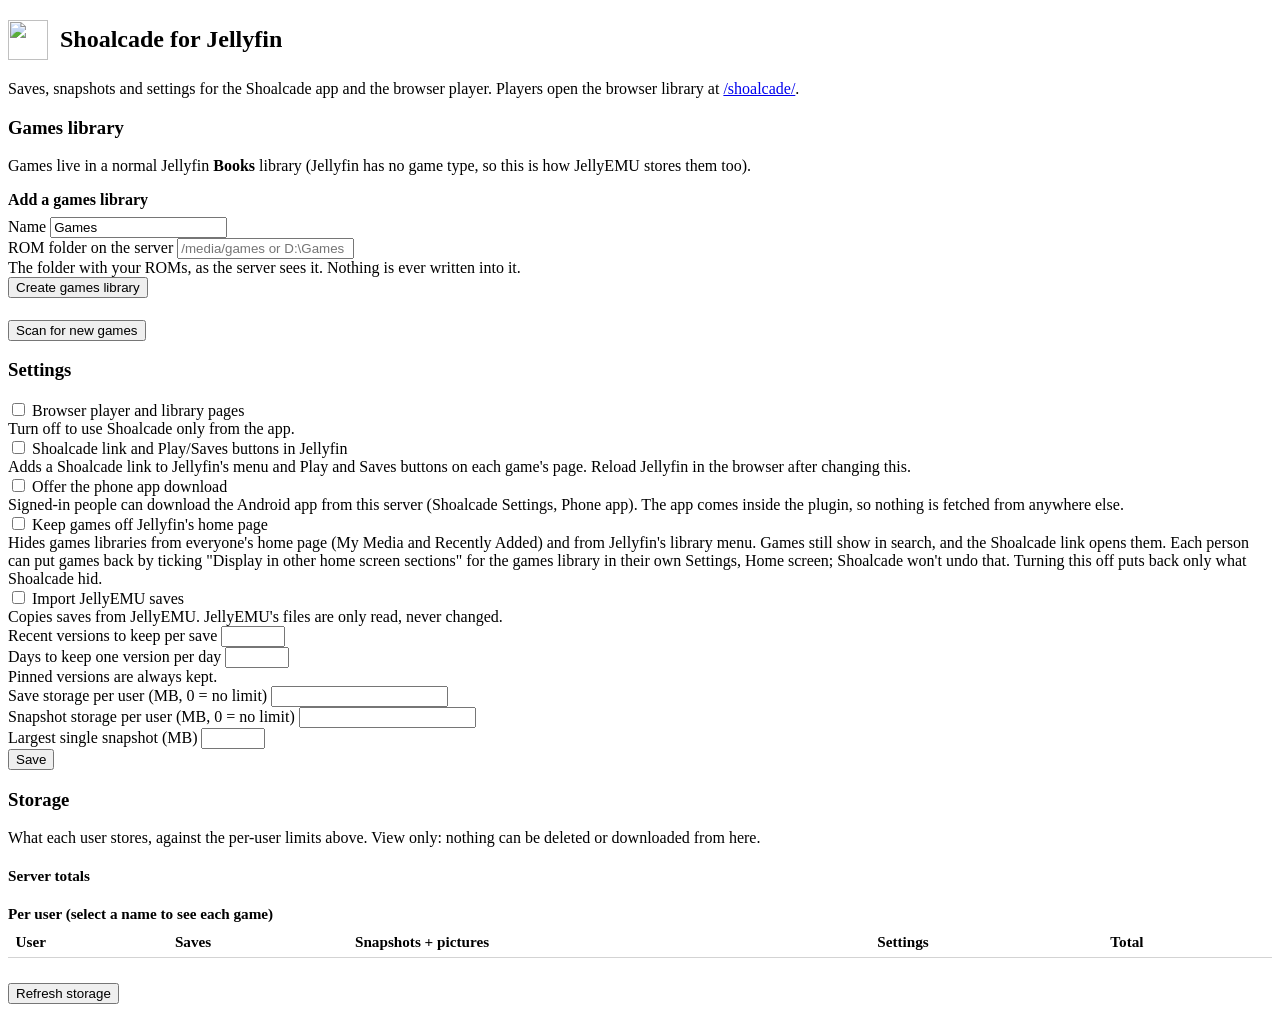
==== server/Jellyfin.Plugin.Shoalcade/Configuration/configPage.html @ 968b2501 "Shoalcade v0.3.0: first public release (app 0.6.0, plugin 0.3.0.0)" ====
<!DOCTYPE html>
<html lang="en-GB">
<head>
    <meta charset="utf-8">
    <title>Shoalcade</title>
</head>
<body>
    <div id="shoalcadeConfigPage" data-role="page" class="page type-interior pluginConfigurationPage" data-require="emby-input,emby-button,emby-checkbox">
        <div data-role="content">
            <div class="content-primary">
                <h2 style="display:flex;align-items:center;gap:.5em"><img src="../shoalcade/web/logo.svg" alt="" width="40" height="40">Shoalcade for Jellyfin</h2>
                <p>Saves, snapshots and settings for the Shoalcade app and the browser player.
                   Players open the browser library at <a is="emby-linkbutton" class="button-link" href="../shoalcade/" target="_blank">/shoalcade/</a>.</p>
                <p class="fieldDescription" id="scVersion"></p>
                <div class="verticalSection" id="scLibrarySection">
                    <h3 class="sectionTitle">Games library</h3>
                    <p class="fieldDescription">Games live in a normal Jellyfin <b>Books</b> library (Jellyfin has no game type, so this is how JellyEMU stores them too).</p>
                    <div id="scScanner" class="fieldDescription"></div>
                    <div id="scBoxArt" class="fieldDescription"></div>
                    <div id="scMigration" class="fieldDescription" role="status" hidden></div>
                    <div id="scLibraries"></div>
                    <div id="scCreate" style="margin-top:1em">
                        <h4 style="margin:.5em 0">Add a games library</h4>
                        <div class="inputContainer">
                            <label class="inputLabel inputLabelUnfocused" for="scLibName">Name</label>
                            <input id="scLibName" type="text" is="emby-input" value="Games" maxlength="60" />
                        </div>
                        <div class="inputContainer">
                            <label class="inputLabel inputLabelUnfocused" for="scLibPath">ROM folder on the server</label>
                            <input id="scLibPath" type="text" is="emby-input" placeholder="/media/games or D:\Games" />
                            <div class="fieldDescription">The folder with your ROMs, as the server sees it. Nothing is ever written into it.</div>
                        </div>
                        <button is="emby-button" type="button" id="scLibCreate" class="raised emby-button"><span>Create games library</span></button>
                        <div id="scLibMsg" class="fieldDescription" role="status" style="margin-top:.5em"></div>
                    </div>
                    <button is="emby-button" type="button" id="scScan" class="raised emby-button" style="margin-top:1em"><span>Scan for new games</span></button>
                </div>
                <h3 class="sectionTitle">Settings</h3>
                <form id="shoalcadeConfigForm">
                    <div class="checkboxContainer checkboxContainer-withDescription">
                        <label class="emby-checkbox-label">
                            <input id="EnableBrowserPlayer" name="EnableBrowserPlayer" type="checkbox" is="emby-checkbox" />
                            <span>Browser player and library pages</span>
                        </label>
                        <div class="fieldDescription checkboxFieldDescription">Turn off to use Shoalcade only from the app.</div>
                    </div>
                    <div class="checkboxContainer checkboxContainer-withDescription">
                        <label class="emby-checkbox-label">
                            <input id="ShowInJellyfin" name="ShowInJellyfin" type="checkbox" is="emby-checkbox" />
                            <span>Shoalcade link and Play/Saves buttons in Jellyfin</span>
                        </label>
                        <div class="fieldDescription checkboxFieldDescription">Adds a Shoalcade link to Jellyfin's menu and Play and Saves buttons on each game's page. Reload Jellyfin in the browser after changing this.</div>
                    </div>
                    <div class="checkboxContainer checkboxContainer-withDescription">
                        <label class="emby-checkbox-label">
                            <input id="OfferPhoneApp" name="OfferPhoneApp" type="checkbox" is="emby-checkbox" />
                            <span>Offer the phone app download</span>
                        </label>
                        <div class="fieldDescription checkboxFieldDescription">Signed-in people can download the Android app from this server (Shoalcade Settings, Phone app). The app comes inside the plugin, so nothing is fetched from anywhere else.</div>
                    </div>
                    <div class="checkboxContainer checkboxContainer-withDescription">
                        <label class="emby-checkbox-label">
                            <input id="KeepGamesOffHomePage" name="KeepGamesOffHomePage" type="checkbox" is="emby-checkbox" />
                            <span>Keep games off Jellyfin's home page</span>
                        </label>
                        <div class="fieldDescription checkboxFieldDescription">Hides games libraries from everyone's home page (My Media and Recently Added) and from Jellyfin's library menu. Games still show in search, and the Shoalcade link opens them. Each person can put games back by ticking "Display in other home screen sections" for the games library in their own Settings, Home screen; Shoalcade won't undo that. Turning this off puts back only what Shoalcade hid.</div>
                    </div>
                    <div class="checkboxContainer checkboxContainer-withDescription">
                        <label class="emby-checkbox-label">
                            <input id="ImportJellyEmuSaves" name="ImportJellyEmuSaves" type="checkbox" is="emby-checkbox" />
                            <span>Import JellyEMU saves</span>
                        </label>
                        <div class="fieldDescription checkboxFieldDescription">Copies saves from JellyEMU. JellyEMU's files are only read, never changed.</div>
                    </div>
                    <div class="inputContainer">
                        <label class="inputLabel inputLabelUnfocused" for="KeepRecentVersions">Recent versions to keep per save</label>
                        <input id="KeepRecentVersions" name="KeepRecentVersions" type="number" is="emby-input" min="1" max="1000" />
                    </div>
                    <div class="inputContainer">
                        <label class="inputLabel inputLabelUnfocused" for="KeepDailyDays">Days to keep one version per day</label>
                        <input id="KeepDailyDays" name="KeepDailyDays" type="number" is="emby-input" min="0" max="3650" />
                        <div class="fieldDescription">Pinned versions are always kept.</div>
                    </div>
                    <div class="inputContainer">
                        <label class="inputLabel inputLabelUnfocused" for="SaveQuotaMegabytes">Save storage per user (MB, 0 = no limit)</label>
                        <input id="SaveQuotaMegabytes" name="SaveQuotaMegabytes" type="number" is="emby-input" min="0" />
                    </div>
                    <div class="inputContainer">
                        <label class="inputLabel inputLabelUnfocused" for="SnapshotQuotaMegabytes">Snapshot storage per user (MB, 0 = no limit)</label>
                        <input id="SnapshotQuotaMegabytes" name="SnapshotQuotaMegabytes" type="number" is="emby-input" min="0" />
                    </div>
                    <div class="inputContainer">
                        <label class="inputLabel inputLabelUnfocused" for="MaxSnapshotMegabytes">Largest single snapshot (MB)</label>
                        <input id="MaxSnapshotMegabytes" name="MaxSnapshotMegabytes" type="number" is="emby-input" min="1" max="1024" />
                    </div>
                    <div>
                        <button is="emby-button" type="submit" class="raised button-submit block emby-button"><span>Save</span></button>
                        <div id="scConfigMsg" class="fieldDescription" role="status" style="margin-top:.5em;color:#ff6b6b"></div>
                    </div>
                </form>
                <div class="verticalSection" id="scStorageSection">
                    <h3 class="sectionTitle">Storage</h3>
                    <p class="fieldDescription">What each user stores, against the per-user limits above. View only: nothing can be deleted or downloaded from here.</p>
                    <div id="scStorageMsg" class="fieldDescription" role="status"></div>
                    <div class="scScroll">
                        <table class="scTable" id="scTotals">
                            <caption>Server totals</caption>
                            <tbody></tbody>
                        </table>
                    </div>
                    <div class="scScroll">
                        <table class="scTable" id="scUsers">
                            <caption>Per user (select a name to see each game)</caption>
                            <thead><tr><th scope="col">User</th><th scope="col">Saves</th><th scope="col">Snapshots + pictures</th><th scope="col">Settings</th><th scope="col">Total</th></tr></thead>
                            <tbody></tbody>
                        </table>
                    </div>
                    <button is="emby-button" type="button" id="scStorageRefresh" class="raised emby-button" style="margin-top:1em"><span>Refresh storage</span></button>
                </div>
            </div>
        </div>
        <style>
            #shoalcadeConfigPage .scScroll { overflow-x: auto; margin: .75em 0; }
            #shoalcadeConfigPage .scTable { border-collapse: collapse; width: 100%; font-size: .95em; }
            #shoalcadeConfigPage .scTable caption { text-align: left; font-weight: bold; padding: .25em 0; }
            #shoalcadeConfigPage .scTable th, #shoalcadeConfigPage .scTable td { text-align: left; vertical-align: top; padding: .4em .5em; border-bottom: 1px solid rgba(128,128,128,.35); }
            #shoalcadeConfigPage .scTable td.scNum { white-space: nowrap; }
            #shoalcadeConfigPage .scBar { height: .5em; width: 8em; max-width: 100%; background: rgba(128,128,128,.3); border-radius: .25em; margin-top: .25em; overflow: hidden; }
            #shoalcadeConfigPage .scBar > div { height: 100%; background: #00a4dc; }
            #shoalcadeConfigPage .scBar.scFull > div { background: #ff6b6b; }
            #shoalcadeConfigPage .scSmall { font-size: .85em; opacity: .85; }
            #shoalcadeConfigPage .scTag { display: inline-block; font-size: .8em; padding: 0 .4em; border: 1px solid currentColor; border-radius: .25em; margin-left: .25em; }
            #shoalcadeConfigPage .scExpand { background: none; border: 0; color: inherit; font: inherit; font-weight: bold; padding: .2em 0; cursor: pointer; text-align: left; min-height: 2em; }
            #shoalcadeConfigPage .scExpand:focus-visible { outline: 2px solid #00a4dc; }
            #shoalcadeConfigPage .scDetail > td { padding: .25em 0 1em 1em; }
            #shoalcadeConfigPage .scWrap, #shoalcadeConfigPage .scTable th { overflow-wrap: anywhere; word-break: break-word; }
            #shoalcadeConfigPage .scBad { color: #ff6b6b; font-weight: bold; }
            @media (max-width: 40em) { #shoalcadeConfigPage .scTable { font-size: .85em; } #shoalcadeConfigPage .scBar { width: 5em; } }
        </style>
        <script type="text/javascript">
            (function () {
                var pluginId = '5a8b0f1e-7c3d-4e2a-9b6f-1d4c8e9a2f70';
                var bools = ['EnableBrowserPlayer', 'ShowInJellyfin', 'OfferPhoneApp', 'KeepGamesOffHomePage', 'ImportJellyEmuSaves'];
                var nums = ['KeepRecentVersions', 'KeepDailyDays', 'SaveQuotaMegabytes', 'SnapshotQuotaMegabytes', 'MaxSnapshotMegabytes'];
                var page = document.querySelector('#shoalcadeConfigPage');
                function el(tag, text, style) { var e = document.createElement(tag); if (text) { e.textContent = text; } if (style) { e.style.cssText = style; } return e; }
                function msg(text, bad) { var m = page.querySelector('#scLibMsg'); m.textContent = text; m.style.color = bad ? '#ff6b6b' : ''; }
                function loadLibraries() {
                    ApiClient.fetch({ url: ApiClient.getUrl('shoalcade/admin/libraries'), type: 'GET', dataType: 'json' }).then(function (o) {
                        page.querySelector('#scScanner').textContent = o.scanner === 'JellyEMU'
                            ? 'ROMs are found by JellyEMU. The Shoalcade scanner is standing down until JellyEMU is removed.'
                            : 'Shoalcade finds ROMs itself.';
                        var box = page.querySelector('#scLibraries'); box.textContent = '';
                        var games = o.libraries.filter(function (l) { return l.romCount > 0; });
                        o.libraries.forEach(function (l) {
                            var line;
                            if (l.romCount > 0) { line = '✔ ' + l.name + ' (' + l.type + '): ' + l.romCount + ' game' + (l.romCount === 1 ? '' : 's'); }
                            else if (l.suitable) { line = '– ' + l.name + ' (' + l.type + '): no games found'; }
                            else { line = '– ' + l.name + ' (' + l.type + '): cannot hold games'; }
                            var row = el('div', line + '  —  ' + (l.paths || []).join(', '), 'margin:.25em 0');
                            row.className = 'scWrap'; // long folder paths wrap instead of making the page scroll sideways (L12)
                            box.appendChild(row);
                        });
                        if (!games.length) { box.appendChild(el('div', 'No games library found yet. Create one below.', 'margin:.5em 0;font-weight:bold')); }
                        var art = o.boxArt || [], on = art.filter(function (a) { return a.on; }), off = art.filter(function (a) { return !a.on; });
                        var names = function (list) { return list.map(function (a) { return a.name; }).join(', '); };
                        var artText = [];
                        if (on.length) { artText.push('Box art: on for ' + names(on) + '.'); }
                        if (off.length) { artText.push('Box art: off for ' + names(off) + ' (to turn it on, tick "Shoalcade box art (libretro)" under Image fetchers in that library’s settings).'); }
                        page.querySelector('#scBoxArt').textContent = artText.join(' ');
                        var mig = page.querySelector('#scMigration'); // G6 L8: the JellyGames carry-over result, not only in the log
                        mig.textContent = o.migration || ''; mig.hidden = !o.migration; mig.className = 'fieldDescription' + (o.migrationProblem ? ' scBad' : '');
                    }, function () { page.querySelector('#scScanner').textContent = 'Could not load libraries.'; });
                }
                page.querySelector('#scLibCreate').addEventListener('click', function () {
                    msg('Creating…');
                    ApiClient.fetch({ url: ApiClient.getUrl('shoalcade/admin/libraries'), type: 'POST', contentType: 'application/json',
                        data: JSON.stringify({ name: page.querySelector('#scLibName').value, path: page.querySelector('#scLibPath').value }) })
                        .then(function () { msg('Created. Scanning for games now; this can take a few minutes.'); loadLibraries(); },
                              function (r) { (r && r.json ? r.json() : Promise.reject()).then(function (e) { msg(e.message, true); }, function () { msg('Could not create the library.', true); }); });
                });
                page.querySelector('#scScan').addEventListener('click', function () {
                    ApiClient.fetch({ url: ApiClient.getUrl('shoalcade/admin/scan'), type: 'POST' }).then(function () { msg('Scan started.'); setTimeout(loadLibraries, 5000); },
                        function () { msg('Could not start the scan.', true); });
                });
                function size(b) {
                    if (b < 1024) { return b + ' bytes'; }
                    var u = ['KB', 'MB', 'GB', 'TB'], i = -1;
                    do { b /= 1024; i++; } while (b >= 1024 && i < u.length - 1);
                    return (b < 10 ? b.toFixed(1) : Math.round(b)) + ' ' + u[i];
                }
                function plural(n, word) { return n + ' ' + word + (n === 1 ? '' : 's'); }
                function small(parent, text) { var d = el('div', text); d.className = 'scSmall'; parent.appendChild(d); return d; }
                function usedCell(used, quota) {
                    var td = el('td'); td.className = 'scNum';
                    td.appendChild(el('div', size(used)));
                    if (quota > 0) {
                        var pct = Math.min(100, Math.round(used * 100 / quota));
                        small(td, 'of ' + size(quota) + ' (' + pct + '%)');
                        var bar = el('div'); bar.className = 'scBar' + (pct >= 90 ? ' scFull' : ''); bar.setAttribute('aria-hidden', 'true');
                        bar.appendChild(el('div', '', 'width:' + pct + '%'));
                        td.appendChild(bar);
                    } else {
                        small(td, 'no limit');
                    }
                    return td;
                }
                function numCell(tr, text) { var td = el('td', text); td.className = 'scNum'; tr.appendChild(td); return td; }
                // L12: a folder the server could not read is never shown as an honest 0 bytes.
                var UNREADABLE = "Couldn't read some folders, so this is too low";
                function badNote(parent, on) { if (on) { var b = el('div', UNREADABLE); b.className = 'scBad scSmall'; parent.appendChild(b); } }
                function gamesTable(u, label) {
                    var wrap = el('div');
                    small(wrap, plural(u.pinnedCount, 'pinned version') + ' (' + size(u.pinnedBytes) + '), ' + plural(u.movedCount, 'moved-in version') + ' (' + size(u.movedBytes) + ')');
                    if (u.settings.length) {
                        small(wrap, 'Settings: ' + u.settings.map(function (x) { return x.scope + ' ' + size(x.bytes); }).join(', '));
                    }
                    if (!u.games.length) { wrap.appendChild(el('p', 'No saves or snapshots.')); return wrap; }
                    var t = el('table'); t.className = 'scTable';
                    t.appendChild(el('caption', 'Games for ' + label));
                    var head = t.createTHead().insertRow();
                    ['Game', 'Saves', 'Snapshots + pictures', 'Total'].forEach(function (h) { var th = el('th', h); th.scope = 'col'; head.appendChild(th); });
                    var body = t.createTBody();
                    u.games.forEach(function (g) {
                        var tr = body.insertRow();
                        var th = el('th'); th.scope = 'row';
                        th.appendChild(document.createTextNode(g.name || 'Unknown game'));
                        if (g.console) { var c = el('span', ' (' + g.console + ')'); c.className = 'scSmall'; th.appendChild(c); }
                        if (!g.inLibrary) { th.appendChild(document.createTextNode(' ')); var tag = el('span', 'Not in their library'); tag.className = 'scTag'; th.appendChild(tag); }
                        tr.appendChild(th);
                        var s = numCell(tr, '');
                        s.appendChild(el('div', size(g.saveBytes)));
                        var bits = [plural(g.versionCount, 'version')];
                        if (g.pinnedCount) { bits.push(g.pinnedCount + ' pinned'); }
                        if (g.movedCount) { bits.push(g.movedCount + ' moved in'); }
                        small(s, bits.join(', '));
                        var st = numCell(tr, '');
                        st.appendChild(el('div', size(g.snapshotBytes)));
                        small(st, plural(g.snapshotCount, 'snapshot'));
                        badNote(numCell(tr, size(g.totalBytes)), g.unreadable);
                    });
                    var sc = el('div'); sc.className = 'scScroll'; sc.appendChild(t); wrap.appendChild(sc);
                    return wrap;
                }
                function loadStorage() {
                    var note = page.querySelector('#scStorageMsg');
                    note.textContent = 'Loading storage use…';
                    ApiClient.fetch({ url: ApiClient.getUrl('shoalcade/admin/storage'), type: 'GET', dataType: 'json' }).then(function (r) {
                        note.textContent = '';
                        var t = r.totals;
                        var tb = page.querySelector('#scTotals tbody'); tb.textContent = '';
                        [['Saves', size(t.saveBytes)], ['Snapshots + pictures', size(t.snapshotBytes)], ['Settings', size(t.settingsBytes)], ['Total', size(t.totalBytes)],
                         ['Pinned versions', plural(t.pinnedCount, 'version') + ', ' + size(t.pinnedBytes)],
                         ['Moved-in versions', plural(t.movedCount, 'version') + ', ' + size(t.movedBytes)],
                         ['Games with data', t.games + ' (' + t.gamesNotInLibrary + ' not in the library)'],
                         ['Users', String(t.users)]].concat(t.unreadable ? [["Couldn't read", plural(t.unreadable, 'user') + ': some folders could not be read (check the server folder permissions), so these figures are too low']] : []).forEach(function (row) {
                            var tr = tb.insertRow(); var th = el('th', row[0]); th.scope = 'row'; tr.appendChild(th); tr.appendChild(el('td', row[1]));
                        });
                        var ub = page.querySelector('#scUsers tbody'); ub.textContent = '';
                        r.users.forEach(function (u, i) {
                            var label = u.name || ('Deleted user ' + u.userId.substring(0, 8));
                            var tr = ub.insertRow();
                            var th = el('th'); th.scope = 'row';
                            var btn = el('button', '▸ ' + label); btn.type = 'button'; btn.className = 'scExpand';
                            btn.setAttribute('aria-expanded', 'false'); btn.setAttribute('aria-controls', 'scUser' + i);
                            th.appendChild(btn); tr.appendChild(th);
                            tr.appendChild(usedCell(u.saveBytes, r.saveQuotaBytes));
                            tr.appendChild(usedCell(u.snapshotBytes, r.snapshotQuotaBytes));
                            numCell(tr, size(u.settingsBytes));
                            badNote(numCell(tr, size(u.totalBytes)), u.unreadable);
                            var dr = ub.insertRow(); dr.className = 'scDetail'; dr.id = 'scUser' + i; dr.hidden = true;
                            var dc = el('td'); dc.colSpan = 5; dr.appendChild(dc);
                            btn.addEventListener('click', function () {
                                var open = btn.getAttribute('aria-expanded') !== 'true';
                                if (open && !dc.firstChild) { dc.appendChild(gamesTable(u, label)); }
                                dr.hidden = !open; btn.setAttribute('aria-expanded', String(open));
                                btn.textContent = (open ? '▾ ' : '▸ ') + label;
                            });
                        });
                    }, function () { note.textContent = 'Could not load storage use.'; });
                }
                page.querySelector('#scStorageRefresh').addEventListener('click', loadStorage);
                function loadVersion() {
                    // D88: "s0.2 dev 1" for a dev build, "s1.0" for a release. Jellyfin's plugin list shows 0.2.0.1.
                    ApiClient.fetch({ url: ApiClient.getUrl('shoalcade/info'), type: 'GET', dataType: 'json' }).then(function (i) {
                        page.querySelector('#scVersion').textContent = 'Version ' + (i.display || i.server) + ' (' + i.serverVersion + ')';
                    }, function () { page.querySelector('#scVersion').textContent = ''; });
                }
                function onShow() {
                    loadVersion();
                    loadLibraries();
                    loadStorage();
                    Dashboard.showLoadingMsg();
                    ApiClient.getPluginConfiguration(pluginId).then(function (config) {
                        bools.forEach(function (k) { page.querySelector('#' + k).checked = !!config[k]; });
                        nums.forEach(function (k) { page.querySelector('#' + k).value = config[k]; });
                        Dashboard.hideLoadingMsg();
                    }, function () { Dashboard.hideLoadingMsg(); configMsg('Could not load the settings. Reload the page to try again.'); });
                }
                function configMsg(text) { page.querySelector('#scConfigMsg').textContent = text; }
                // Jellyfin 12 sends 'viewshow'; older versions 'pageshow'. Also run now in case it already fired.
                page.addEventListener('viewshow', onShow);
                page.addEventListener('pageshow', onShow);
                if (window.ApiClient) { onShow(); }
                page.querySelector('#shoalcadeConfigForm').addEventListener('submit', function (e) {
                    e.preventDefault();
                    Dashboard.showLoadingMsg();
                    configMsg('');
                    var failed = function () { Dashboard.hideLoadingMsg(); configMsg('Could not save the settings. Try again.'); };
                    ApiClient.getPluginConfiguration(pluginId).then(function (config) {
                        bools.forEach(function (k) { config[k] = page.querySelector('#' + k).checked; });
                        nums.forEach(function (k) { config[k] = parseInt(page.querySelector('#' + k).value, 10) || 0; });
                        ApiClient.updatePluginConfiguration(pluginId, config).then(function (result) {
                            Dashboard.processPluginConfigurationUpdateResult(result);
                        }, failed);
                    }, failed);
                    return false;
                });
            })();
        </script>
    </div>
</body>
</html>
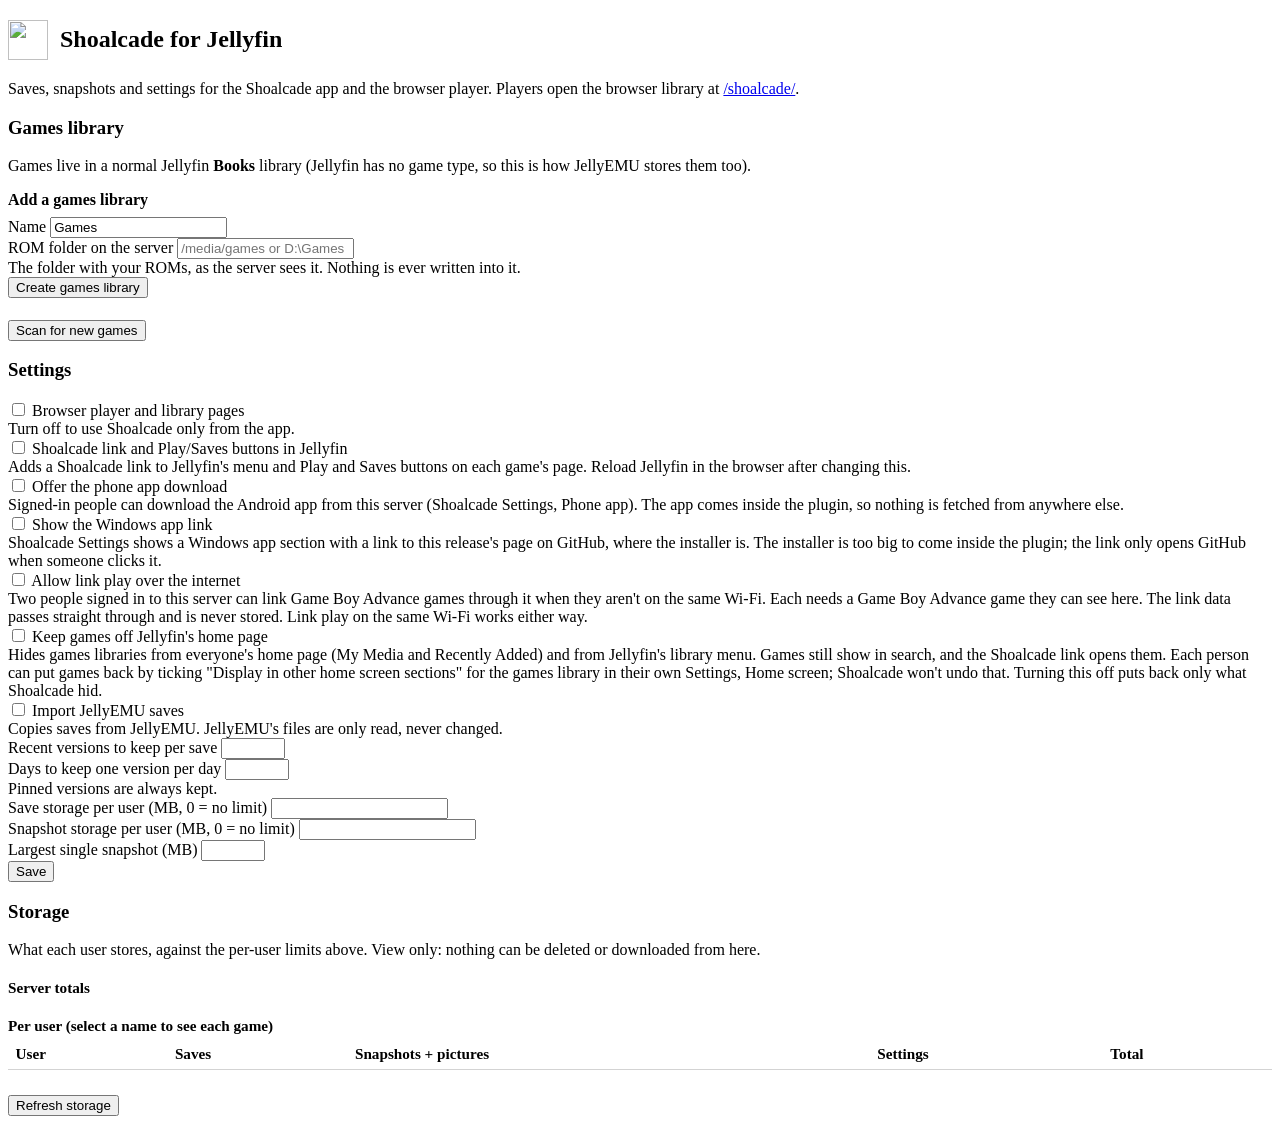
==== commit 47db0742: "Shoalcade v0.11.0: GameCube, Wii and PS2 in the Windows app, games on more than one disc, the Window" ====
--- a/server/Jellyfin.Plugin.Shoalcade/Configuration/configPage.html
+++ b/server/Jellyfin.Plugin.Shoalcade/Configuration/configPage.html
@@ -60,6 +60,20 @@
                     </div>
                     <div class="checkboxContainer checkboxContainer-withDescription">
                         <label class="emby-checkbox-label">
+                            <input id="OfferWindowsApp" name="OfferWindowsApp" type="checkbox" is="emby-checkbox" />
+                            <span>Show the Windows app link</span>
+                        </label>
+                        <div class="fieldDescription checkboxFieldDescription">Shoalcade Settings shows a Windows app section with a link to this release's page on GitHub, where the installer is. The installer is too big to come inside the plugin; the link only opens GitHub when someone clicks it.</div>
+                    </div>
+                    <div class="checkboxContainer checkboxContainer-withDescription">
+                        <label class="emby-checkbox-label">
+                            <input id="EnableLinkRelay" name="EnableLinkRelay" type="checkbox" is="emby-checkbox" />
+                            <span>Allow link play over the internet</span>
+                        </label>
+                        <div class="fieldDescription checkboxFieldDescription">Two people signed in to this server can link Game Boy Advance games through it when they aren't on the same Wi-Fi. Each needs a Game Boy Advance game they can see here. The link data passes straight through and is never stored. Link play on the same Wi-Fi works either way.</div>
+                    </div>
+                    <div class="checkboxContainer checkboxContainer-withDescription">
+                        <label class="emby-checkbox-label">
                             <input id="KeepGamesOffHomePage" name="KeepGamesOffHomePage" type="checkbox" is="emby-checkbox" />
                             <span>Keep games off Jellyfin's home page</span>
                         </label>
@@ -140,7 +154,7 @@
         <script type="text/javascript">
             (function () {
                 var pluginId = '5a8b0f1e-7c3d-4e2a-9b6f-1d4c8e9a2f70';
-                var bools = ['EnableBrowserPlayer', 'ShowInJellyfin', 'OfferPhoneApp', 'KeepGamesOffHomePage', 'ImportJellyEmuSaves'];
+                var bools = ['EnableBrowserPlayer', 'ShowInJellyfin', 'OfferPhoneApp', 'OfferWindowsApp', 'EnableLinkRelay', 'KeepGamesOffHomePage', 'ImportJellyEmuSaves'];
                 var nums = ['KeepRecentVersions', 'KeepDailyDays', 'SaveQuotaMegabytes', 'SnapshotQuotaMegabytes', 'MaxSnapshotMegabytes'];
                 var page = document.querySelector('#shoalcadeConfigPage');
                 function el(tag, text, style) { var e = document.createElement(tag); if (text) { e.textContent = text; } if (style) { e.style.cssText = style; } return e; }
